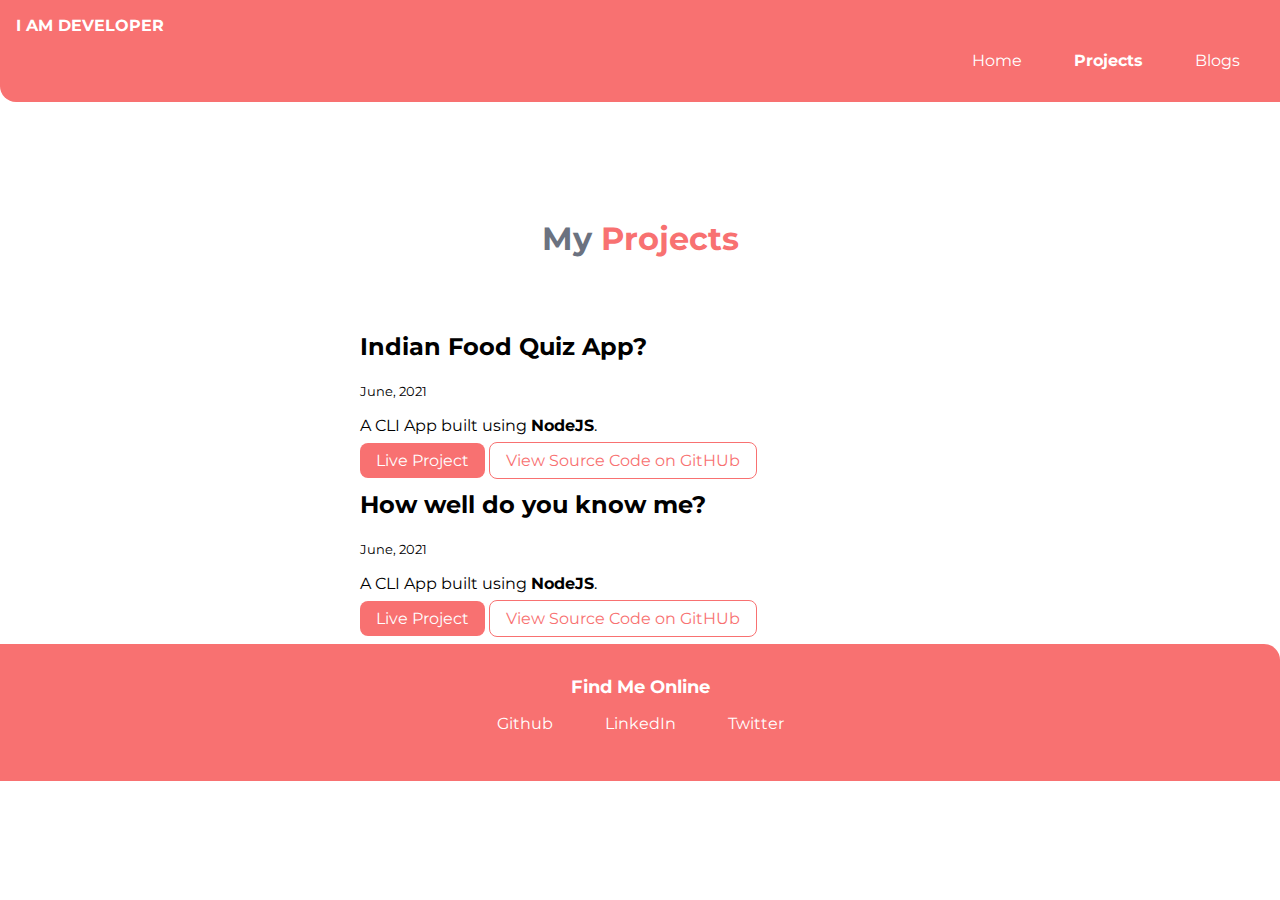
==== projects.html @ 9d3a235b "docs: updated blogs" ====
<!DOCTYPE html>
<html lang="en">

<head>
    <meta charset="UTF-8">
    <meta http-equiv="X-UA-Compatible" content="IE=edge">
    <meta name="viewport" content="width=device-width, initial-scale=1.0">
    <title>Projects | Aman</title>
    <link rel="stylesheet" href="/styles.css">
</head>

<body>

    <nav class="navigation container">
        <div class="nav-brand">I AM DEVELOPER</div>

        <ul class="list-non-bullet nav-pills">

            <li class="list-item-inline">
                <a class="link" href="/">Home</a>
            </li>
            <li class="list-item-inline">
                <a class="link link-active" href="/projects.html"> Projects</a>
            </li>
            <li class="list-item-inline">
                <a class="link" href="/blogs.html">Blogs</a>
            </li>

        </ul>
    </nav>

    <header class="hero">
        <h1 class="hero-heading">My <span class="heading-inverted"> Projects</span> </h1>
    </header>


    <ul class="list-non-bullet">
        <li>

            <div class="container container-center">
                <h2>Indian Food Quiz App?</h2>
                <small>June, 2021</small>
                <p>
                    A CLI App built using <strong>NodeJS</strong>.
                </p>
                <a class="link link-primary" href="google.com">Live Project</a>
                <a class="link link-secondary" href="github.com">View Source Code on GitHUb</a>

            </div>


        </li>

        <li>

            <div class="container container-center">
                <h2>How well do you know me?</h2>
                <small>June, 2021</small>
                <p>
                    A CLI App built using <strong>NodeJS</strong>.
                </p>
                <a class="link link-primary" href="google.com">Live Project</a>
                <a class="link link-secondary" href="github.com">View Source Code on GitHUb</a>

            </div>


        </li>

    </ul>


    <footer class="footer">
        <div class="footer-header">Find Me Online</div>
        <ul class="social-links list-non-bullet">
            <li class="list-item-inline">
                <a class="link" href="https://github.com/amansaini0003">Github</a>
            </li>
            <li class="list-item-inline">
                <a class="link" href="https://www.linkedin.com/in/aman-saini-0003/">LinkedIn</a>
            </li>
            <li class="list-item-inline">
                <a class="link" href="https://twitter.com/aman_saini_0003">Twitter</a>
            </li>
        </ul>
    </footer>






</body>

</html>
---- styles.css ----
@import url('https://fonts.googleapis.com/css2?family=Montserrat:wght@400;700&display=swap');

:root {
    --primary-color: #F87171;
    --dark-gray: #6B7280;
    --off-white: #F3F4F6;
}

body {
    font-family: 'Montserrat', sans-serif;
    margin: 0px;
}

hr {
    margin: 2rem 0rem;
}

/* spaces */

.margin-md {
    /* we need to do padding */
    margin: 2rem;
}


/* .containers */

.container {
    padding: 0rem 1rem;
}

.container-center {
    max-width: 600px;
    margin: auto;
}

/* links */

.link {
    box-sizing: border-box;
    text-decoration: none;
    padding: 0.5rem 1rem;
    /* margin-top: 1rem;
    margin-bottom: 1rem; */
}

.link-primary {
    background-color: var(--primary-color);
    border-radius: 0.5rem;
    color: white;
}

.link-secondary {
    color: var(--primary-color);
    border-radius: 0.5rem;
    border: 1px solid var(--primary-color);
}

/* @lists */

.list-non-bullet {
    list-style: none;
}

.list-item-inline {
    display: inline;
    padding: 0rem 0.5rem;
}

/* @ navigation */

.navigation {
    background-color: var(--primary-color);
    color: white;
    padding: 1rem;
    border-bottom-left-radius: 1rem;
}

.navigation .nav-brand {
    font-weight: bold;
}

.navigation .nav-pills {
    text-align: right;
}

.navigation .link {
    color: white;
}

.navigation .link-active {
    font-weight: bold;
}


/* @Header */

.hero {
    padding: 2rem;
    padding-top: 5rem;
}

.hero .hero-img {
    max-width: 350px;
    display: block;
    margin: auto;
}

.hero .hero-heading {
    padding-top: 1rem;
    text-align: center;
    color: var(--dark-gray);
}

.hero .hero-heading .heading-inverted {
    color: var(--primary-color)
}


/* @Sections */

.section {
    padding: 2rem;
}

.section h1 {
    text-align: center;
}

.ow {
    background-color: var(--off-white);
}


/* Footer */

.footer {
    background-color: var(--primary-color);
    padding: 2rem 1rem;
    text-align: center;
    color: white;
    border-top-right-radius: 1rem;
}

.footer .link {
    color: white;
}

.footer .footer-header {
    font-weight: bold;
    font-size: large;
}

.footer ul {
    padding-inline-start: 0px;
}
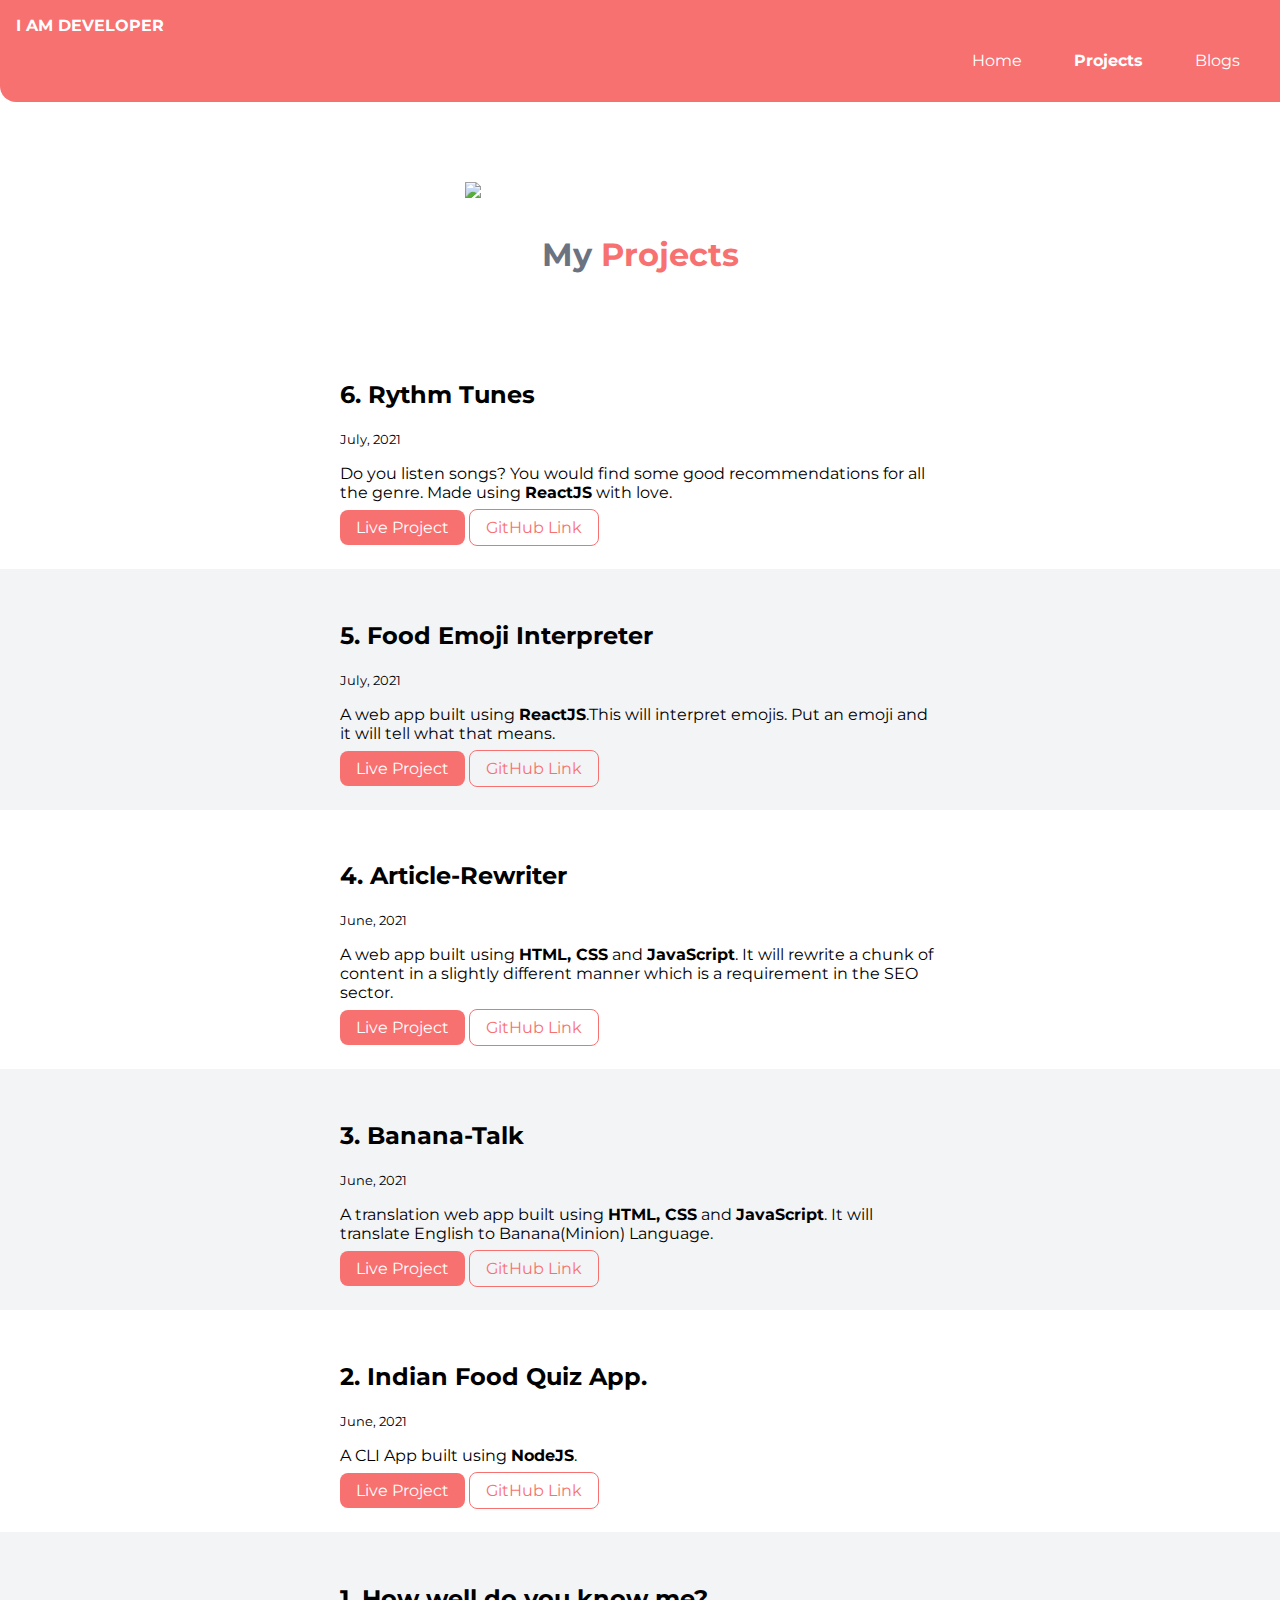
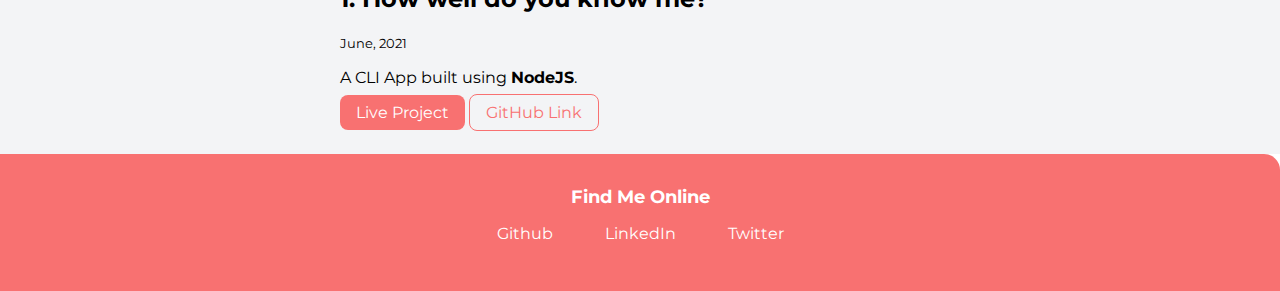
==== commit 1c6c31ee: "added projects" ====
--- a/projects.html
+++ b/projects.html
@@ -30,44 +30,107 @@
     </nav>
 
     <header class="hero">
+        <img class="hero-img" src="./images/project.svg">
         <h1 class="hero-heading">My <span class="heading-inverted"> Projects</span> </h1>
     </header>
 
 
-    <ul class="list-non-bullet">
-        <li>
+    <section class="section">
+        <div class="container container-center">
+            <h2>6. Rythm Tunes</h2>
+            <small>July, 2021</small>
+            <p>
+                Do you listen songs? You would find some good recommendations for all the genre. Made using
+                <strong>ReactJS</strong> with love.
+            </p>
+            <a class="link link-primary" href="https://9g4y5.csb.app/">Live Project</a>
+            <a class="link link-secondary" href="https://github.com/amansaini0003/rythm-tunes">GitHub Link</a>
 
-            <div class="container container-center">
-                <h2>Indian Food Quiz App?</h2>
-                <small>June, 2021</small>
-                <p>
-                    A CLI App built using <strong>NodeJS</strong>.
-                </p>
-                <a class="link link-primary" href="google.com">Live Project</a>
-                <a class="link link-secondary" href="github.com">View Source Code on GitHUb</a>
+        </div>
 
-            </div>
+    </section>
+
+    <section class="section ow">
+        <div class="container container-center">
+            <h2>5. Food Emoji Interpreter</h2>
+            <small>July, 2021</small>
+            <p>
+                A web app built using <strong>ReactJS</strong>.This will interpret emojis. Put an emoji and it will tell
+                what that means.
+            </p>
+            <a class="link link-primary" href="https://f6vhi.csb.app/">Live Project</a>
+            <a class="link link-secondary" href="https://github.com/amansaini0003/food-emoji-interpreter">GitHub
+                Link</a>
+
+        </div>
+
+    </section>
 
 
-        </li>
 
-        <li>
+    <section class="section">
+        <div class="container container-center">
+            <h2>4. Article-Rewriter</h2>
+            <small>June, 2021</small>
+            <p>
+                A web app built using <strong>HTML, CSS</strong> and <strong>JavaScript</strong>. It will rewrite a
+                chunk of content in a slightly different manner which is a requirement in the SEO sector.
+            </p>
+            <a class="link link-primary" href="https://articlerewriter.netlify.app/">Live Project</a>
+            <a class="link link-secondary" href="https://github.com/amansaini0003/Article-Rewriter">GitHub Link</a>
 
-            <div class="container container-center">
-                <h2>How well do you know me?</h2>
-                <small>June, 2021</small>
-                <p>
-                    A CLI App built using <strong>NodeJS</strong>.
-                </p>
-                <a class="link link-primary" href="google.com">Live Project</a>
-                <a class="link link-secondary" href="github.com">View Source Code on GitHUb</a>
+        </div>
 
-            </div>
+    </section>
 
 
-        </li>
 
-    </ul>
+    <section class="section ow">
+        <div class="container container-center">
+            <h2>3. Banana-Talk</h2>
+            <small>June, 2021</small>
+            <p>
+                A translation web app built using <strong>HTML, CSS</strong> and <strong>JavaScript</strong>. It will
+                translate English to Banana(Minion) Language.
+            </p>
+            <a class="link link-primary" href="https://english-2-banana-language.netlify.app/">Live Project</a>
+            <a class="link link-secondary" href="https://github.com/amansaini0003/Banana-Speak">GitHub Link</a>
+
+        </div>
+
+    </section>
+
+    <section class="section">
+        <div class="container container-center">
+            <h2>2. Indian Food Quiz App.</h2>
+            <small>June, 2021</small>
+            <p>
+                A CLI App built using <strong>NodeJS</strong>.
+            </p>
+            <a class="link link-primary"
+                href="https://replit.com/@amansaini0003/Indian-Food-Quiz#index.js?embed=1&output=1">Live Project</a>
+            <a class="link link-secondary" href="https://github.com/amansaini0003/CLI-App-2-Food-Quiz">GitHub Link</a>
+
+        </div>
+
+    </section>
+
+    <section class="section ow">
+        <div class="container container-center">
+            <h2>1. How well do you know me?</h2>
+            <small>June, 2021</small>
+            <p>
+                A CLI App built using <strong>NodeJS</strong>.
+            </p>
+            <a class="link link-primary" href="https://replit.com/@amansaini0003/CLIAPP1#index.js?embed=1&output=1">Live
+                Project</a>
+            <a class="link link-secondary" href="https://github.com/amansaini0003/CLI-App-1-My-Introduction">GitHub
+                Link</a>
+
+        </div>
+
+    </section>
+
 
 
     <footer class="footer">
@@ -86,10 +149,6 @@
     </footer>
 
 
-
-
-
-
 </body>
 
 </html>